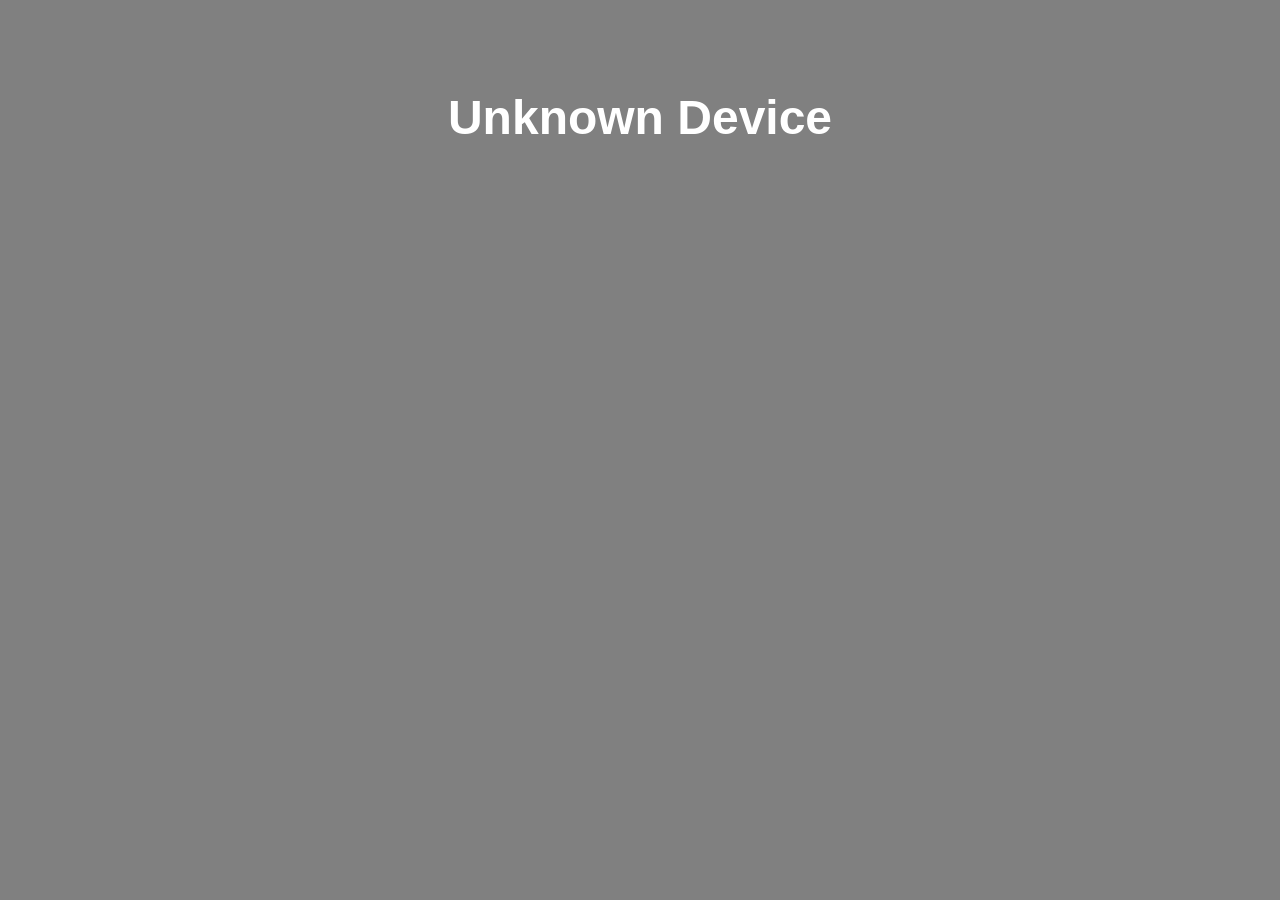
==== index.html @ 39996198 "Add files via upload" ====
<!DOCTYPE html>
<html lang="en">
<head>
    <meta charset="UTF-8">
    <meta name="viewport" content="width=device-width, initial-scale=1.0">
    <title>Device Detector</title>
    <style>
        body {
            font-family: Arial, sans-serif;
            text-align: center;
            padding: 50px;
            font-size: 24px;
        }
    </style>
    <script>
        function detectDevice() {
            let userAgent = navigator.userAgent.toLowerCase();
            let body = document.body;

            if (/iphone/.test(userAgent)) {
                // iPhone
                body.style.backgroundColor = "green";
                body.innerHTML = "<h1 style='color:white;'></h1>";
            } else if (/samsung/.test(userAgent)) {
                // Samsung
                body.style.backgroundColor = "red";
                body.innerHTML = "<h1 style='color:white;'></h1>";
            } else if (/honor/.test(userAgent)) {
                // Honor
                body.style.backgroundColor = "green";
                body.innerHTML = "<h1 style='color:white;'></h1>";
            } else {
                // Other Devices
                body.style.backgroundColor = "gray";
                body.innerHTML = "<h1 style='color:white;'>Unknown Device</h1>";
            }
        }
    </script>
</head>
<body onload="detectDevice()">
</body>
</html>
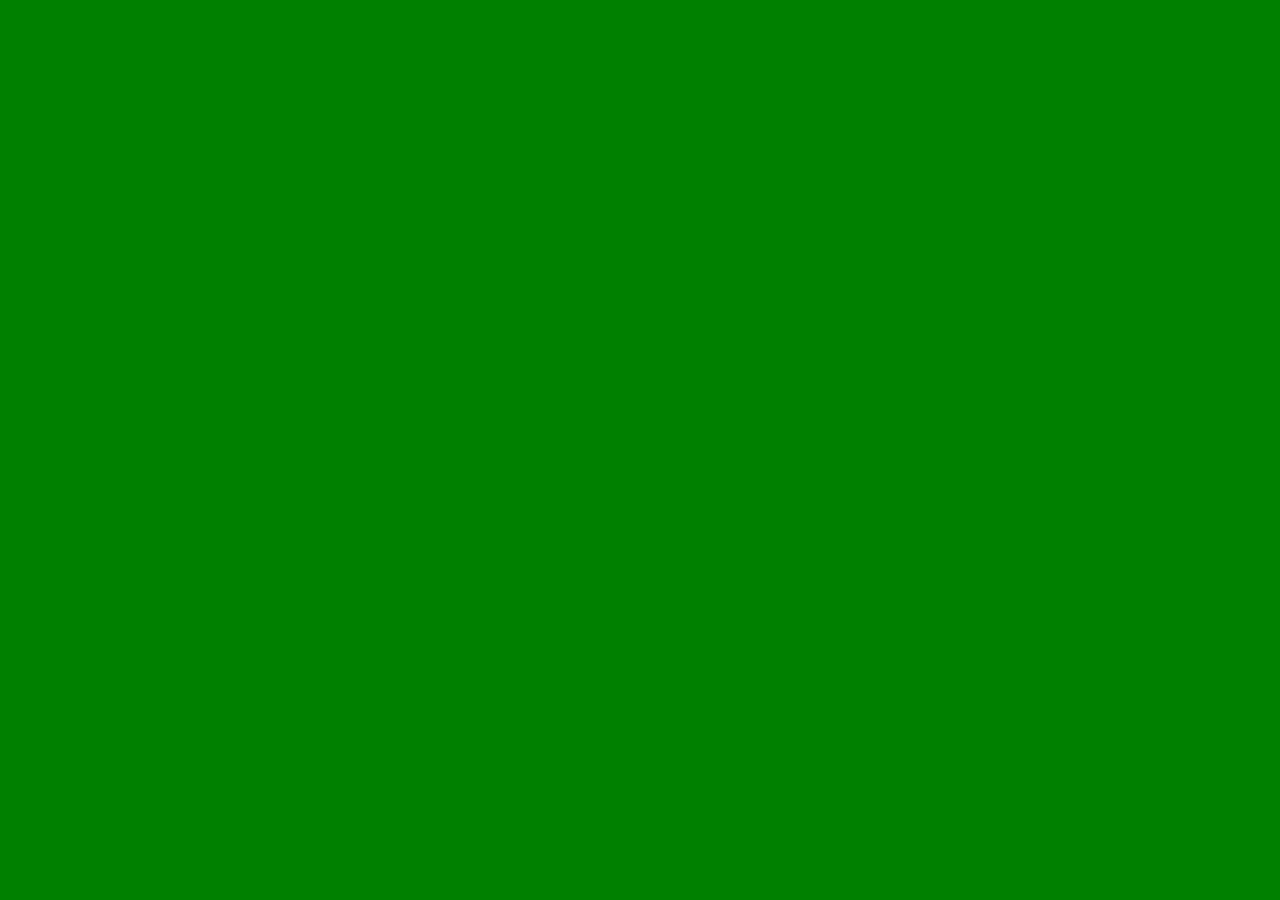
==== commit 4ee70f4a: "Update index.html" ====
--- a/index.html
+++ b/index.html
@@ -3,7 +3,7 @@
 <head>
     <meta charset="UTF-8">
     <meta name="viewport" content="width=device-width, initial-scale=1.0">
-    <title>Device Detector</title>
+    <title>.....3</title>
     <style>
         body {
             font-family: Arial, sans-serif;
@@ -31,12 +31,12 @@
                 body.innerHTML = "<h1 style='color:white;'></h1>";
             } else {
                 // Other Devices
-                body.style.backgroundColor = "gray";
-                body.innerHTML = "<h1 style='color:white;'>Unknown Device</h1>";
+                body.style.backgroundColor = "green";
+                body.innerHTML = "<h1 style='color:white;'></h1>";
             }
         }
     </script>
 </head>
 <body onload="detectDevice()">
 </body>
-</html>+</html>
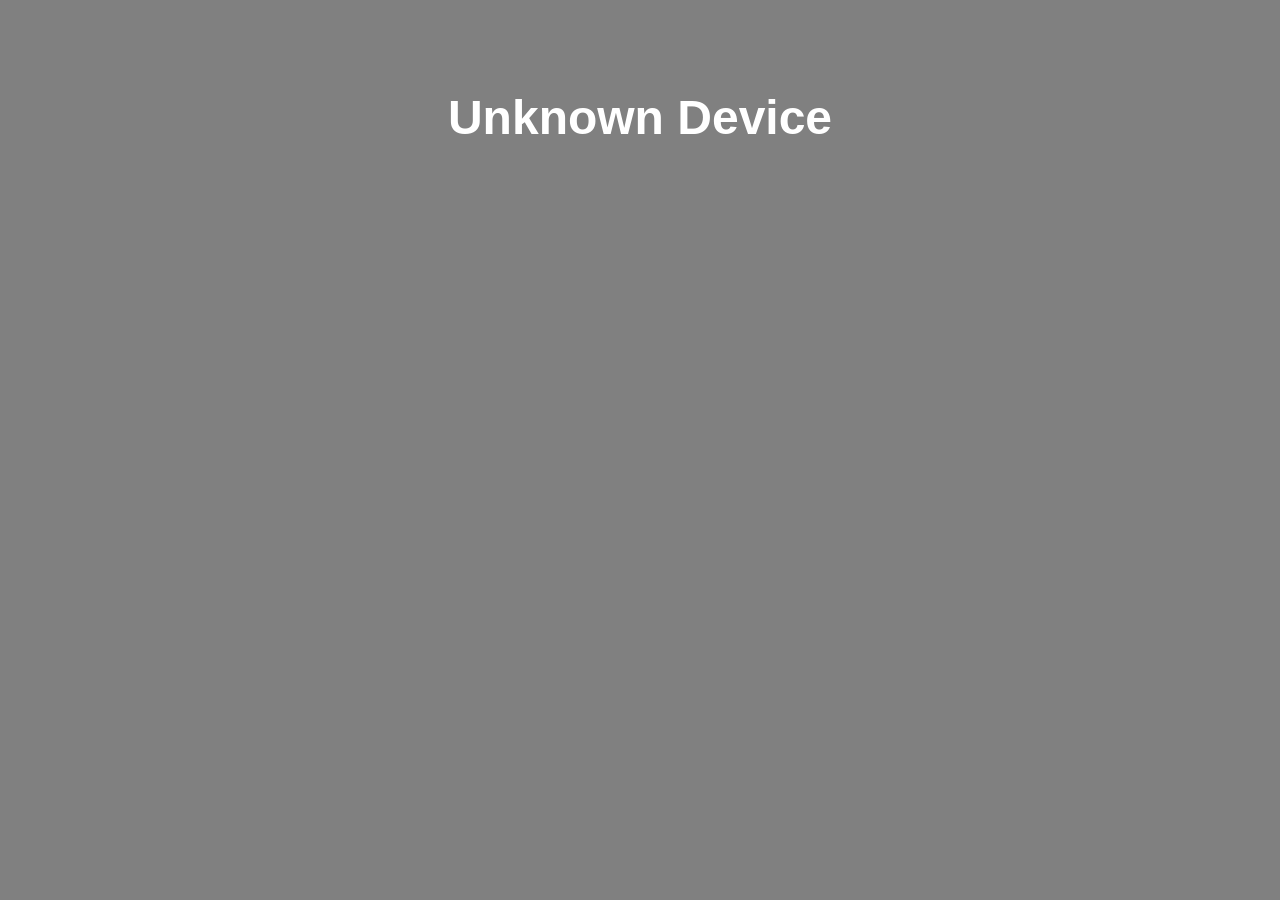
==== commit ed319462: "Add files via upload" ====
--- a/index.html
+++ b/index.html
@@ -3,7 +3,7 @@
 <head>
     <meta charset="UTF-8">
     <meta name="viewport" content="width=device-width, initial-scale=1.0">
-    <title>.....3</title>
+    <title>Device Detector</title>
     <style>
         body {
             font-family: Arial, sans-serif;
@@ -31,12 +31,12 @@
                 body.innerHTML = "<h1 style='color:white;'></h1>";
             } else {
                 // Other Devices
-                body.style.backgroundColor = "green";
-                body.innerHTML = "<h1 style='color:white;'></h1>";
+                body.style.backgroundColor = "gray";
+                body.innerHTML = "<h1 style='color:white;'>Unknown Device</h1>";
             }
         }
     </script>
 </head>
 <body onload="detectDevice()">
 </body>
-</html>
+</html>
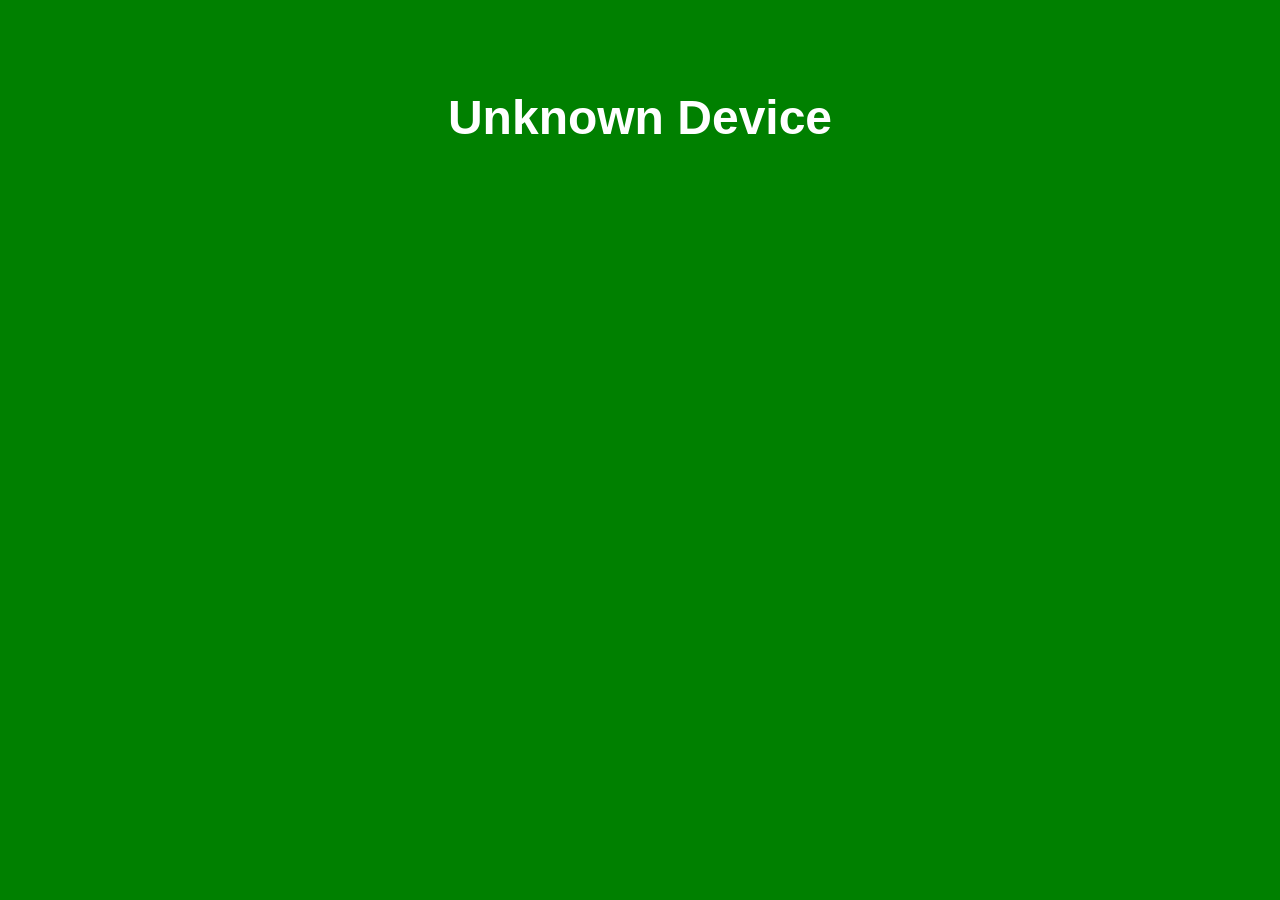
==== commit bb203b3a: "Update index.html" ====
--- a/index.html
+++ b/index.html
@@ -23,7 +23,7 @@
                 body.innerHTML = "<h1 style='color:white;'></h1>";
             } else if (/samsung/.test(userAgent)) {
                 // Samsung
-                body.style.backgroundColor = "red";
+                body.style.backgroundColor = "green";
                 body.innerHTML = "<h1 style='color:white;'></h1>";
             } else if (/honor/.test(userAgent)) {
                 // Honor
@@ -31,7 +31,7 @@
                 body.innerHTML = "<h1 style='color:white;'></h1>";
             } else {
                 // Other Devices
-                body.style.backgroundColor = "gray";
+                body.style.backgroundColor = "green";
                 body.innerHTML = "<h1 style='color:white;'>Unknown Device</h1>";
             }
         }
@@ -39,4 +39,4 @@
 </head>
 <body onload="detectDevice()">
 </body>
-</html>+</html>
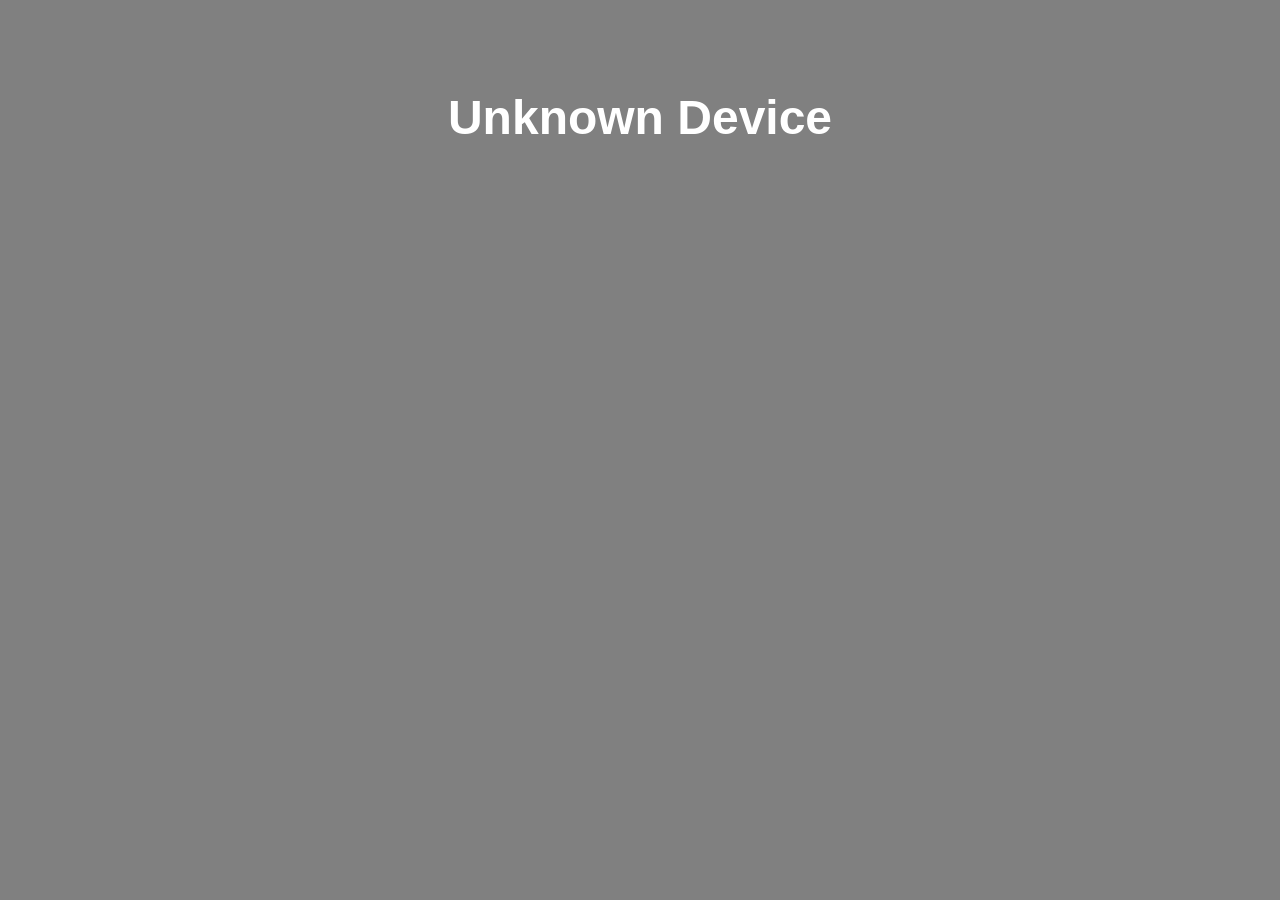
==== commit c2b3a9be: "Add files via upload" ====
--- a/index.html
+++ b/index.html
@@ -23,7 +23,7 @@
                 body.innerHTML = "<h1 style='color:white;'></h1>";
             } else if (/samsung/.test(userAgent)) {
                 // Samsung
-                body.style.backgroundColor = "green";
+                body.style.backgroundColor = "red";
                 body.innerHTML = "<h1 style='color:white;'></h1>";
             } else if (/honor/.test(userAgent)) {
                 // Honor
@@ -31,7 +31,7 @@
                 body.innerHTML = "<h1 style='color:white;'></h1>";
             } else {
                 // Other Devices
-                body.style.backgroundColor = "green";
+                body.style.backgroundColor = "gray";
                 body.innerHTML = "<h1 style='color:white;'>Unknown Device</h1>";
             }
         }
@@ -39,4 +39,4 @@
 </head>
 <body onload="detectDevice()">
 </body>
-</html>
+</html>
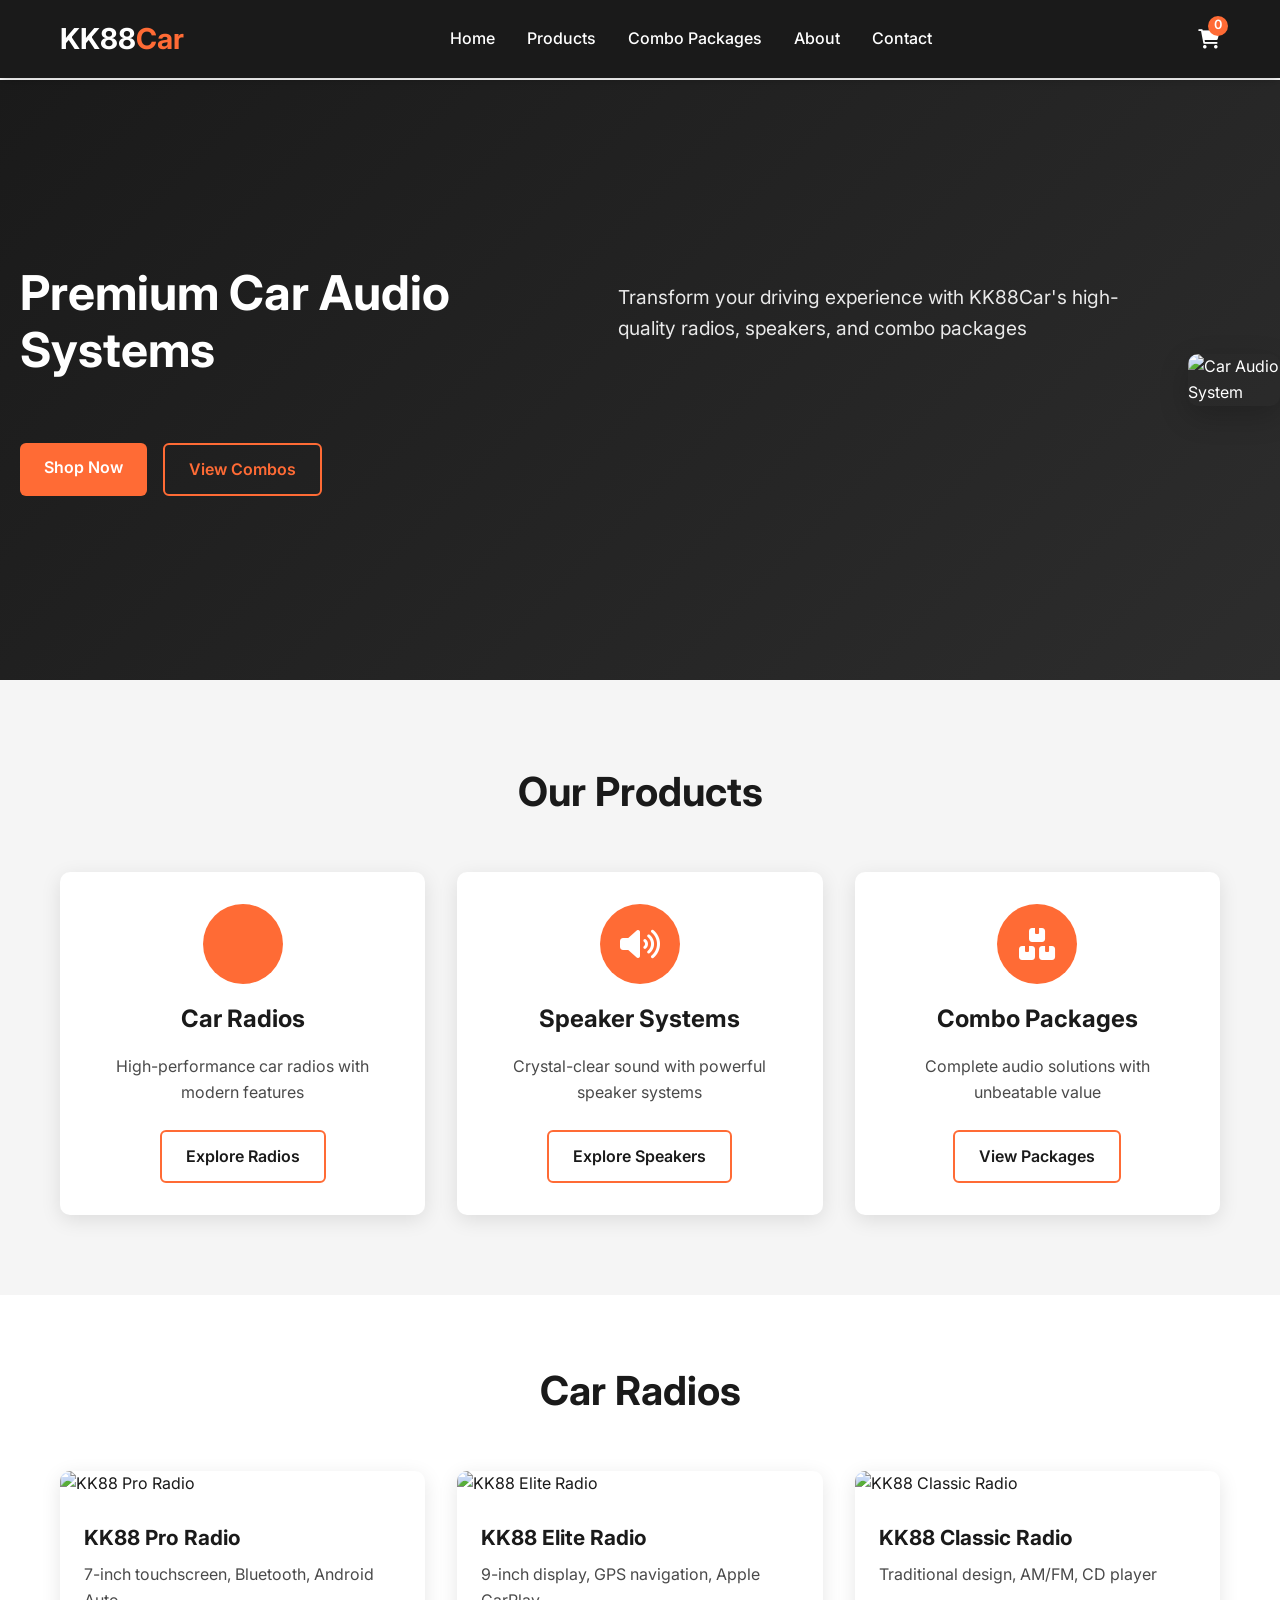
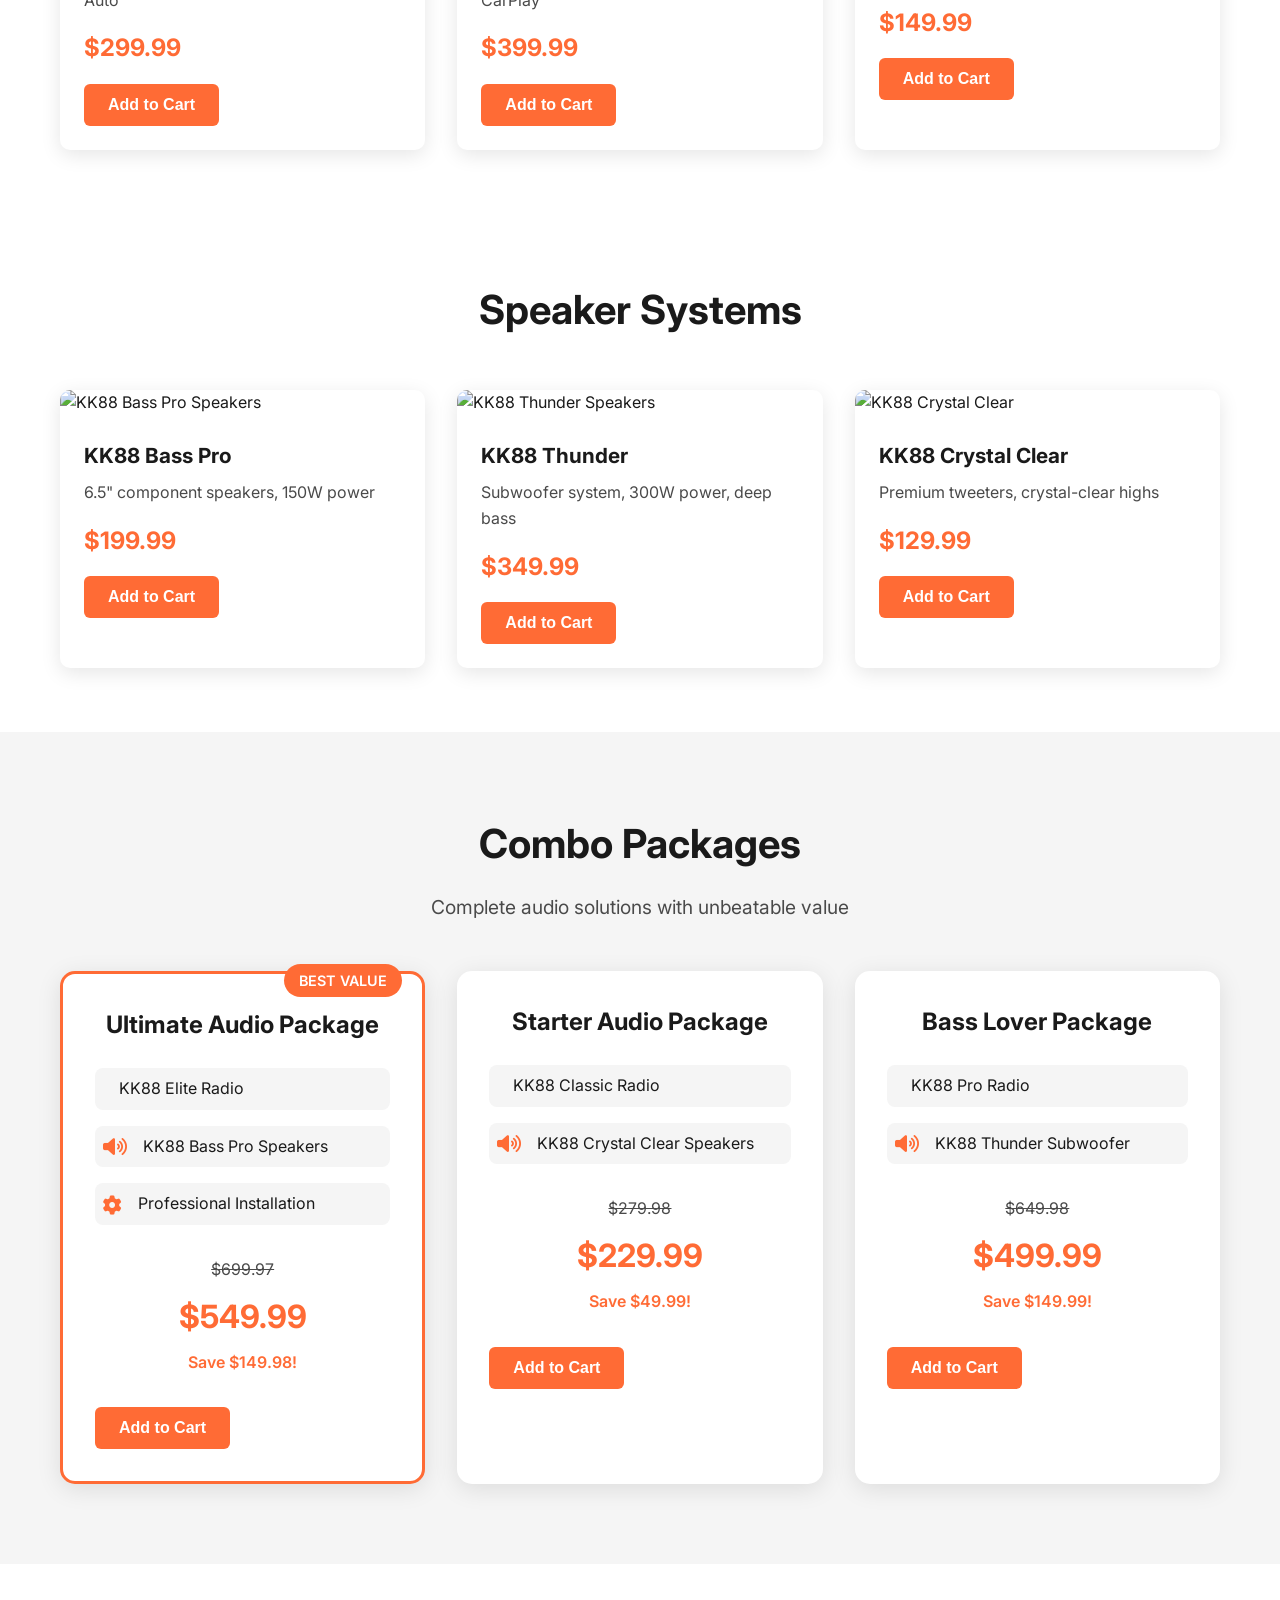
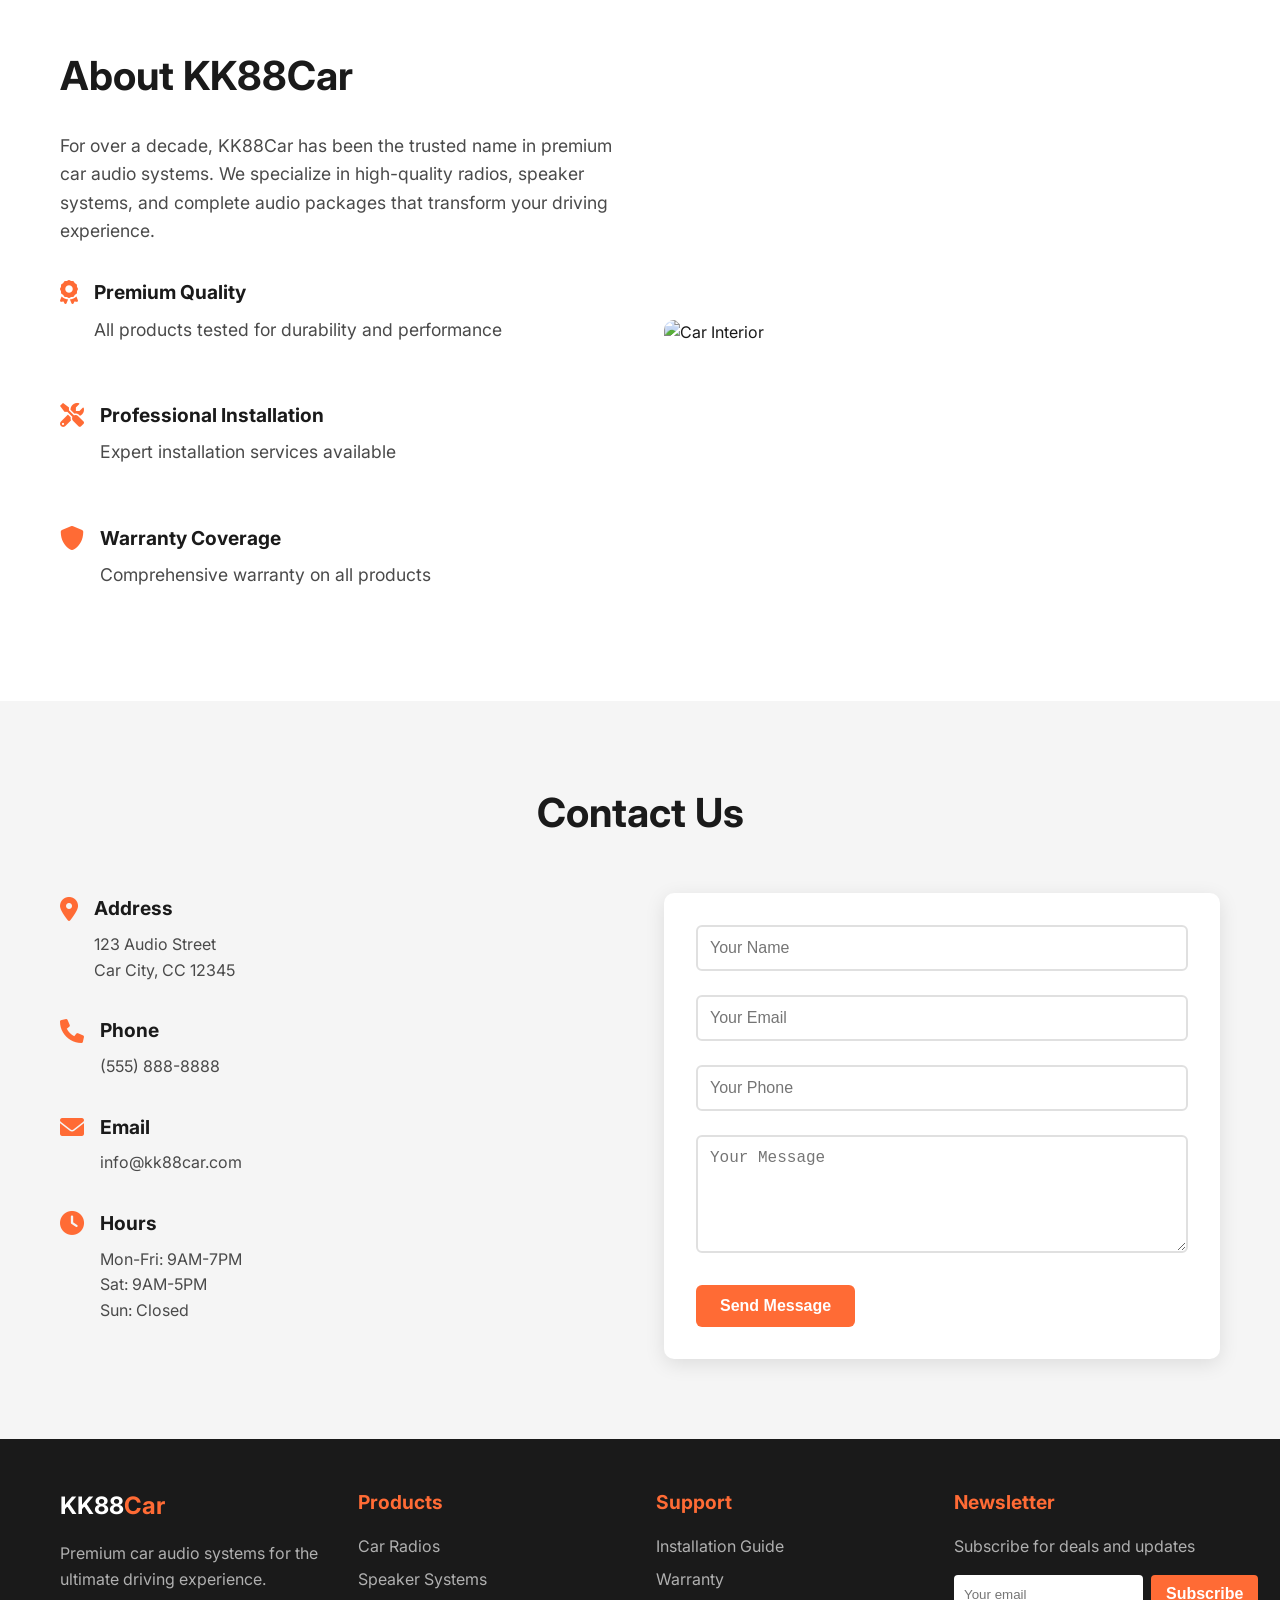
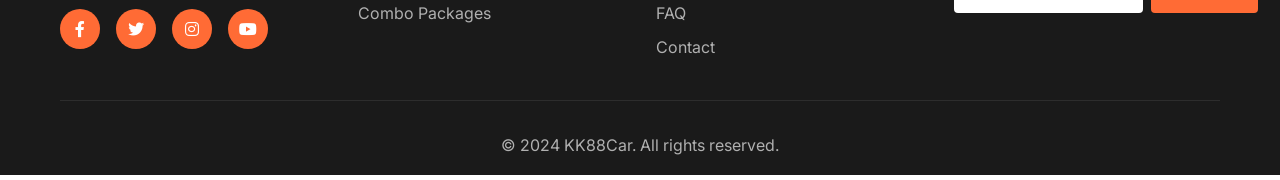
==== commit e38b54cf: "Create KK88Car e-commerce website with product catalog and shopping cart Co-authored-by: bennedictan" ====
--- a/index.html
+++ b/index.html
@@ -3,40 +3,382 @@
 <head>
     <meta charset="UTF-8">
     <meta name="viewport" content="width=device-width, initial-scale=1.0">
-    <title>Device Detector</title>
-    <style>
-        body {
-            font-family: Arial, sans-serif;
-            text-align: center;
-            padding: 50px;
-            font-size: 24px;
-        }
-    </style>
-    <script>
-        function detectDevice() {
-            let userAgent = navigator.userAgent.toLowerCase();
-            let body = document.body;
-
-            if (/iphone/.test(userAgent)) {
-                // iPhone
-                body.style.backgroundColor = "green";
-                body.innerHTML = "<h1 style='color:white;'></h1>";
-            } else if (/samsung/.test(userAgent)) {
-                // Samsung
-                body.style.backgroundColor = "red";
-                body.innerHTML = "<h1 style='color:white;'></h1>";
-            } else if (/honor/.test(userAgent)) {
-                // Honor
-                body.style.backgroundColor = "green";
-                body.innerHTML = "<h1 style='color:white;'></h1>";
-            } else {
-                // Other Devices
-                body.style.backgroundColor = "gray";
-                body.innerHTML = "<h1 style='color:white;'>Unknown Device</h1>";
-            }
-        }
-    </script>
+    <title>KK88Car - Premium Car Audio Systems</title>
+    <link rel="stylesheet" href="styles.css">
+    <link href="https://fonts.googleapis.com/css2?family=Inter:wght@300;400;500;600;700&display=swap" rel="stylesheet">
+    <link rel="stylesheet" href="https://cdnjs.cloudflare.com/ajax/libs/font-awesome/6.0.0/css/all.min.css">
 </head>
-<body onload="detectDevice()">
+<body>
+    <!-- Header -->
+    <header class="header">
+        <nav class="navbar">
+            <div class="nav-container">
+                <div class="logo">
+                    <h1>KK88<span>Car</span></h1>
+                </div>
+                <ul class="nav-menu">
+                    <li><a href="#home">Home</a></li>
+                    <li><a href="#products">Products</a></li>
+                    <li><a href="#combos">Combo Packages</a></li>
+                    <li><a href="#about">About</a></li>
+                    <li><a href="#contact">Contact</a></li>
+                </ul>
+                <div class="nav-icons">
+                    <a href="#cart" class="cart-icon">
+                        <i class="fas fa-shopping-cart"></i>
+                        <span class="cart-count">0</span>
+                    </a>
+                    <button class="mobile-menu-toggle">
+                        <i class="fas fa-bars"></i>
+                    </button>
+                </div>
+            </div>
+        </nav>
+    </header>
+
+    <!-- Hero Section -->
+    <section id="home" class="hero">
+        <div class="hero-content">
+            <h1>Premium Car Audio Systems</h1>
+            <p>Transform your driving experience with KK88Car's high-quality radios, speakers, and combo packages</p>
+            <div class="hero-buttons">
+                <a href="#products" class="btn btn-primary">Shop Now</a>
+                <a href="#combos" class="btn btn-secondary">View Combos</a>
+            </div>
+        </div>
+        <div class="hero-image">
+            <img src="https://images.unsplash.com/photo-1568605117036-5fe5e7bab0b7?w=600&h=400&fit=crop&crop=center" alt="Car Audio System">
+        </div>
+    </section>
+
+    <!-- Featured Products -->
+    <section id="products" class="featured-products">
+        <div class="container">
+            <h2>Our Products</h2>
+            <div class="product-categories">
+                <div class="category-card">
+                    <div class="category-icon">
+                        <i class="fas fa-radio"></i>
+                    </div>
+                    <h3>Car Radios</h3>
+                    <p>High-performance car radios with modern features</p>
+                    <a href="#radios" class="btn btn-outline">Explore Radios</a>
+                </div>
+                <div class="category-card">
+                    <div class="category-icon">
+                        <i class="fas fa-volume-up"></i>
+                    </div>
+                    <h3>Speaker Systems</h3>
+                    <p>Crystal-clear sound with powerful speaker systems</p>
+                    <a href="#speakers" class="btn btn-outline">Explore Speakers</a>
+                </div>
+                <div class="category-card">
+                    <div class="category-icon">
+                        <i class="fas fa-boxes"></i>
+                    </div>
+                    <h3>Combo Packages</h3>
+                    <p>Complete audio solutions with unbeatable value</p>
+                    <a href="#combos" class="btn btn-outline">View Packages</a>
+                </div>
+            </div>
+        </div>
+    </section>
+
+    <!-- Car Radios Section -->
+    <section id="radios" class="product-section">
+        <div class="container">
+            <h2>Car Radios</h2>
+            <div class="product-grid">
+                <div class="product-card">
+                    <img src="https://images.unsplash.com/photo-1583394838336-acd977736f90?w=300&h=200&fit=crop" alt="KK88 Pro Radio">
+                    <div class="product-info">
+                        <h3>KK88 Pro Radio</h3>
+                        <p>7-inch touchscreen, Bluetooth, Android Auto</p>
+                        <div class="price">$299.99</div>
+                        <button class="btn btn-primary add-to-cart" data-product="kk88-pro-radio">Add to Cart</button>
+                    </div>
+                </div>
+                <div class="product-card">
+                    <img src="https://images.unsplash.com/photo-1606041008023-472dfb5e530f?w=300&h=200&fit=crop" alt="KK88 Elite Radio">
+                    <div class="product-info">
+                        <h3>KK88 Elite Radio</h3>
+                        <p>9-inch display, GPS navigation, Apple CarPlay</p>
+                        <div class="price">$399.99</div>
+                        <button class="btn btn-primary add-to-cart" data-product="kk88-elite-radio">Add to Cart</button>
+                    </div>
+                </div>
+                <div class="product-card">
+                    <img src="https://images.unsplash.com/photo-1571019613454-1cb2f99b2d8b?w=300&h=200&fit=crop" alt="KK88 Classic Radio">
+                    <div class="product-info">
+                        <h3>KK88 Classic Radio</h3>
+                        <p>Traditional design, AM/FM, CD player</p>
+                        <div class="price">$149.99</div>
+                        <button class="btn btn-primary add-to-cart" data-product="kk88-classic-radio">Add to Cart</button>
+                    </div>
+                </div>
+            </div>
+        </div>
+    </section>
+
+    <!-- Speaker Systems Section -->
+    <section id="speakers" class="product-section">
+        <div class="container">
+            <h2>Speaker Systems</h2>
+            <div class="product-grid">
+                <div class="product-card">
+                    <img src="https://images.unsplash.com/photo-1545454675-3531b543be5d?w=300&h=200&fit=crop" alt="KK88 Bass Pro Speakers">
+                    <div class="product-info">
+                        <h3>KK88 Bass Pro</h3>
+                        <p>6.5" component speakers, 150W power</p>
+                        <div class="price">$199.99</div>
+                        <button class="btn btn-primary add-to-cart" data-product="kk88-bass-pro">Add to Cart</button>
+                    </div>
+                </div>
+                <div class="product-card">
+                    <img src="https://images.unsplash.com/photo-1558618666-fcd25c85cd64?w=300&h=200&fit=crop" alt="KK88 Thunder Speakers">
+                    <div class="product-info">
+                        <h3>KK88 Thunder</h3>
+                        <p>Subwoofer system, 300W power, deep bass</p>
+                        <div class="price">$349.99</div>
+                        <button class="btn btn-primary add-to-cart" data-product="kk88-thunder">Add to Cart</button>
+                    </div>
+                </div>
+                <div class="product-card">
+                    <img src="https://images.unsplash.com/photo-1493225457124-a3eb161ffa5f?w=300&h=200&fit=crop" alt="KK88 Crystal Clear">
+                    <div class="product-info">
+                        <h3>KK88 Crystal Clear</h3>
+                        <p>Premium tweeters, crystal-clear highs</p>
+                        <div class="price">$129.99</div>
+                        <button class="btn btn-primary add-to-cart" data-product="kk88-crystal-clear">Add to Cart</button>
+                    </div>
+                </div>
+            </div>
+        </div>
+    </section>
+
+    <!-- Combo Packages Section -->
+    <section id="combos" class="combo-section">
+        <div class="container">
+            <h2>Combo Packages</h2>
+            <p class="section-subtitle">Complete audio solutions with unbeatable value</p>
+            <div class="combo-grid">
+                <div class="combo-card featured">
+                    <div class="combo-badge">BEST VALUE</div>
+                    <h3>Ultimate Audio Package</h3>
+                    <div class="combo-items">
+                        <div class="combo-item">
+                            <i class="fas fa-radio"></i>
+                            <span>KK88 Elite Radio</span>
+                        </div>
+                        <div class="combo-item">
+                            <i class="fas fa-volume-up"></i>
+                            <span>KK88 Bass Pro Speakers</span>
+                        </div>
+                        <div class="combo-item">
+                            <i class="fas fa-cog"></i>
+                            <span>Professional Installation</span>
+                        </div>
+                    </div>
+                    <div class="pricing">
+                        <div class="original-price">$699.97</div>
+                        <div class="combo-price">$549.99</div>
+                        <div class="savings">Save $149.98!</div>
+                    </div>
+                    <button class="btn btn-primary add-to-cart" data-product="ultimate-combo">Add to Cart</button>
+                </div>
+                <div class="combo-card">
+                    <h3>Starter Audio Package</h3>
+                    <div class="combo-items">
+                        <div class="combo-item">
+                            <i class="fas fa-radio"></i>
+                            <span>KK88 Classic Radio</span>
+                        </div>
+                        <div class="combo-item">
+                            <i class="fas fa-volume-up"></i>
+                            <span>KK88 Crystal Clear Speakers</span>
+                        </div>
+                    </div>
+                    <div class="pricing">
+                        <div class="original-price">$279.98</div>
+                        <div class="combo-price">$229.99</div>
+                        <div class="savings">Save $49.99!</div>
+                    </div>
+                    <button class="btn btn-primary add-to-cart" data-product="starter-combo">Add to Cart</button>
+                </div>
+                <div class="combo-card">
+                    <h3>Bass Lover Package</h3>
+                    <div class="combo-items">
+                        <div class="combo-item">
+                            <i class="fas fa-radio"></i>
+                            <span>KK88 Pro Radio</span>
+                        </div>
+                        <div class="combo-item">
+                            <i class="fas fa-volume-up"></i>
+                            <span>KK88 Thunder Subwoofer</span>
+                        </div>
+                    </div>
+                    <div class="pricing">
+                        <div class="original-price">$649.98</div>
+                        <div class="combo-price">$499.99</div>
+                        <div class="savings">Save $149.99!</div>
+                    </div>
+                    <button class="btn btn-primary add-to-cart" data-product="bass-combo">Add to Cart</button>
+                </div>
+            </div>
+        </div>
+    </section>
+
+    <!-- About Section -->
+    <section id="about" class="about-section">
+        <div class="container">
+            <div class="about-content">
+                <div class="about-text">
+                    <h2>About KK88Car</h2>
+                    <p>For over a decade, KK88Car has been the trusted name in premium car audio systems. We specialize in high-quality radios, speaker systems, and complete audio packages that transform your driving experience.</p>
+                    <div class="features">
+                        <div class="feature">
+                            <i class="fas fa-award"></i>
+                            <div>
+                                <h4>Premium Quality</h4>
+                                <p>All products tested for durability and performance</p>
+                            </div>
+                        </div>
+                        <div class="feature">
+                            <i class="fas fa-tools"></i>
+                            <div>
+                                <h4>Professional Installation</h4>
+                                <p>Expert installation services available</p>
+                            </div>
+                        </div>
+                        <div class="feature">
+                            <i class="fas fa-shield-alt"></i>
+                            <div>
+                                <h4>Warranty Coverage</h4>
+                                <p>Comprehensive warranty on all products</p>
+                            </div>
+                        </div>
+                    </div>
+                </div>
+                <div class="about-image">
+                    <img src="https://images.unsplash.com/photo-1492144534655-ae79c964c9d7?w=500&h=400&fit=crop" alt="Car Interior">
+                </div>
+            </div>
+        </div>
+    </section>
+
+    <!-- Contact Section -->
+    <section id="contact" class="contact-section">
+        <div class="container">
+            <h2>Contact Us</h2>
+            <div class="contact-content">
+                <div class="contact-info">
+                    <div class="contact-item">
+                        <i class="fas fa-map-marker-alt"></i>
+                        <div>
+                            <h4>Address</h4>
+                            <p>123 Audio Street<br>Car City, CC 12345</p>
+                        </div>
+                    </div>
+                    <div class="contact-item">
+                        <i class="fas fa-phone"></i>
+                        <div>
+                            <h4>Phone</h4>
+                            <p>(555) 888-8888</p>
+                        </div>
+                    </div>
+                    <div class="contact-item">
+                        <i class="fas fa-envelope"></i>
+                        <div>
+                            <h4>Email</h4>
+                            <p>info@kk88car.com</p>
+                        </div>
+                    </div>
+                    <div class="contact-item">
+                        <i class="fas fa-clock"></i>
+                        <div>
+                            <h4>Hours</h4>
+                            <p>Mon-Fri: 9AM-7PM<br>Sat: 9AM-5PM<br>Sun: Closed</p>
+                        </div>
+                    </div>
+                </div>
+                <form class="contact-form">
+                    <div class="form-group">
+                        <input type="text" placeholder="Your Name" required>
+                    </div>
+                    <div class="form-group">
+                        <input type="email" placeholder="Your Email" required>
+                    </div>
+                    <div class="form-group">
+                        <input type="tel" placeholder="Your Phone">
+                    </div>
+                    <div class="form-group">
+                        <textarea placeholder="Your Message" rows="5" required></textarea>
+                    </div>
+                    <button type="submit" class="btn btn-primary">Send Message</button>
+                </form>
+            </div>
+        </div>
+    </section>
+
+    <!-- Footer -->
+    <footer class="footer">
+        <div class="container">
+            <div class="footer-content">
+                <div class="footer-section">
+                    <h3>KK88<span>Car</span></h3>
+                    <p>Premium car audio systems for the ultimate driving experience.</p>
+                    <div class="social-links">
+                        <a href="#"><i class="fab fa-facebook-f"></i></a>
+                        <a href="#"><i class="fab fa-twitter"></i></a>
+                        <a href="#"><i class="fab fa-instagram"></i></a>
+                        <a href="#"><i class="fab fa-youtube"></i></a>
+                    </div>
+                </div>
+                <div class="footer-section">
+                    <h4>Products</h4>
+                    <ul>
+                        <li><a href="#radios">Car Radios</a></li>
+                        <li><a href="#speakers">Speaker Systems</a></li>
+                        <li><a href="#combos">Combo Packages</a></li>
+                    </ul>
+                </div>
+                <div class="footer-section">
+                    <h4>Support</h4>
+                    <ul>
+                        <li><a href="#">Installation Guide</a></li>
+                        <li><a href="#">Warranty</a></li>
+                        <li><a href="#">FAQ</a></li>
+                        <li><a href="#contact">Contact</a></li>
+                    </ul>
+                </div>
+                <div class="footer-section">
+                    <h4>Newsletter</h4>
+                    <p>Subscribe for deals and updates</p>
+                    <form class="newsletter-form">
+                        <input type="email" placeholder="Your email">
+                        <button type="submit" class="btn btn-primary">Subscribe</button>
+                    </form>
+                </div>
+            </div>
+            <div class="footer-bottom">
+                <p>&copy; 2024 KK88Car. All rights reserved.</p>
+            </div>
+        </div>
+    </footer>
+
+    <!-- Shopping Cart Modal -->
+    <div id="cart-modal" class="modal">
+        <div class="modal-content">
+            <span class="close">&times;</span>
+            <h2>Shopping Cart</h2>
+            <div id="cart-items"></div>
+            <div class="cart-total">
+                <strong>Total: $<span id="cart-total">0.00</span></strong>
+            </div>
+            <button class="btn btn-primary checkout-btn">Proceed to Checkout</button>
+        </div>
+    </div>
+
+    <script src="script.js"></script>
 </body>
 </html>
--- a/styles.css
+++ b/styles.css
@@ -0,0 +1,855 @@
+/* Reset and Base Styles */
+* {
+    margin: 0;
+    padding: 0;
+    box-sizing: border-box;
+}
+
+:root {
+    --primary-orange: #FF6B35;
+    --dark-orange: #E55A2B;
+    --light-orange: #FF8F65;
+    --black: #1A1A1A;
+    --dark-gray: #2D2D2D;
+    --medium-gray: #4A4A4A;
+    --light-gray: #F5F5F5;
+    --white: #FFFFFF;
+    --shadow: rgba(0, 0, 0, 0.1);
+    --shadow-dark: rgba(0, 0, 0, 0.2);
+}
+
+body {
+    font-family: 'Inter', sans-serif;
+    line-height: 1.6;
+    color: var(--black);
+    background-color: var(--white);
+}
+
+.container {
+    max-width: 1200px;
+    margin: 0 auto;
+    padding: 0 20px;
+}
+
+/* Header Styles */
+.header {
+    background: var(--black);
+    position: fixed;
+    top: 0;
+    width: 100%;
+    z-index: 1000;
+    box-shadow: 0 2px 10px var(--shadow-dark);
+}
+
+.navbar {
+    padding: 1rem 0;
+}
+
+.nav-container {
+    display: flex;
+    justify-content: space-between;
+    align-items: center;
+    max-width: 1200px;
+    margin: 0 auto;
+    padding: 0 20px;
+}
+
+.logo h1 {
+    color: var(--white);
+    font-size: 1.8rem;
+    font-weight: 700;
+}
+
+.logo span {
+    color: var(--primary-orange);
+}
+
+.nav-menu {
+    display: flex;
+    list-style: none;
+    gap: 2rem;
+}
+
+.nav-menu a {
+    color: var(--white);
+    text-decoration: none;
+    font-weight: 500;
+    transition: color 0.3s ease;
+}
+
+.nav-menu a:hover {
+    color: var(--primary-orange);
+}
+
+.nav-icons {
+    display: flex;
+    align-items: center;
+    gap: 1rem;
+}
+
+.cart-icon {
+    position: relative;
+    color: var(--white);
+    font-size: 1.2rem;
+    text-decoration: none;
+    transition: color 0.3s ease;
+}
+
+.cart-icon:hover {
+    color: var(--primary-orange);
+}
+
+.cart-count {
+    position: absolute;
+    top: -8px;
+    right: -8px;
+    background: var(--primary-orange);
+    color: var(--white);
+    border-radius: 50%;
+    width: 20px;
+    height: 20px;
+    display: flex;
+    align-items: center;
+    justify-content: center;
+    font-size: 0.8rem;
+    font-weight: 600;
+}
+
+.mobile-menu-toggle {
+    display: none;
+    background: none;
+    border: none;
+    color: var(--white);
+    font-size: 1.5rem;
+    cursor: pointer;
+}
+
+/* Hero Section */
+.hero {
+    margin-top: 80px;
+    padding: 4rem 0;
+    background: linear-gradient(135deg, var(--black) 0%, var(--dark-gray) 100%);
+    color: var(--white);
+    display: flex;
+    align-items: center;
+    min-height: 600px;
+}
+
+.hero-content {
+    max-width: 1200px;
+    margin: 0 auto;
+    padding: 0 20px;
+    display: grid;
+    grid-template-columns: 1fr 1fr;
+    gap: 3rem;
+    align-items: center;
+}
+
+.hero-content h1 {
+    font-size: 3rem;
+    font-weight: 700;
+    margin-bottom: 1rem;
+    line-height: 1.2;
+}
+
+.hero-content p {
+    font-size: 1.2rem;
+    margin-bottom: 2rem;
+    opacity: 0.9;
+}
+
+.hero-buttons {
+    display: flex;
+    gap: 1rem;
+}
+
+.hero-image img {
+    width: 100%;
+    height: 400px;
+    object-fit: cover;
+    border-radius: 10px;
+    box-shadow: 0 10px 30px var(--shadow-dark);
+}
+
+/* Buttons */
+.btn {
+    display: inline-block;
+    padding: 12px 24px;
+    border-radius: 6px;
+    text-decoration: none;
+    font-weight: 600;
+    text-align: center;
+    border: none;
+    cursor: pointer;
+    transition: all 0.3s ease;
+    font-size: 1rem;
+}
+
+.btn-primary {
+    background: var(--primary-orange);
+    color: var(--white);
+}
+
+.btn-primary:hover {
+    background: var(--dark-orange);
+    transform: translateY(-2px);
+    box-shadow: 0 4px 15px rgba(255, 107, 53, 0.3);
+}
+
+.btn-secondary {
+    background: transparent;
+    color: var(--primary-orange);
+    border: 2px solid var(--primary-orange);
+}
+
+.btn-secondary:hover {
+    background: var(--primary-orange);
+    color: var(--white);
+}
+
+.btn-outline {
+    background: transparent;
+    color: var(--black);
+    border: 2px solid var(--primary-orange);
+}
+
+.btn-outline:hover {
+    background: var(--primary-orange);
+    color: var(--white);
+}
+
+/* Featured Products Section */
+.featured-products {
+    padding: 5rem 0;
+    background: var(--light-gray);
+}
+
+.featured-products h2 {
+    text-align: center;
+    font-size: 2.5rem;
+    margin-bottom: 3rem;
+    color: var(--black);
+}
+
+.product-categories {
+    display: grid;
+    grid-template-columns: repeat(auto-fit, minmax(300px, 1fr));
+    gap: 2rem;
+}
+
+.category-card {
+    background: var(--white);
+    padding: 2rem;
+    border-radius: 10px;
+    text-align: center;
+    box-shadow: 0 5px 20px var(--shadow);
+    transition: transform 0.3s ease;
+}
+
+.category-card:hover {
+    transform: translateY(-5px);
+}
+
+.category-icon {
+    width: 80px;
+    height: 80px;
+    background: var(--primary-orange);
+    border-radius: 50%;
+    display: flex;
+    align-items: center;
+    justify-content: center;
+    margin: 0 auto 1rem;
+}
+
+.category-icon i {
+    font-size: 2rem;
+    color: var(--white);
+}
+
+.category-card h3 {
+    font-size: 1.5rem;
+    margin-bottom: 1rem;
+    color: var(--black);
+}
+
+.category-card p {
+    color: var(--medium-gray);
+    margin-bottom: 1.5rem;
+}
+
+/* Product Sections */
+.product-section {
+    padding: 4rem 0;
+}
+
+.product-section h2 {
+    text-align: center;
+    font-size: 2.5rem;
+    margin-bottom: 3rem;
+    color: var(--black);
+}
+
+.product-grid {
+    display: grid;
+    grid-template-columns: repeat(auto-fit, minmax(300px, 1fr));
+    gap: 2rem;
+}
+
+.product-card {
+    background: var(--white);
+    border-radius: 10px;
+    overflow: hidden;
+    box-shadow: 0 5px 20px var(--shadow);
+    transition: transform 0.3s ease;
+}
+
+.product-card:hover {
+    transform: translateY(-5px);
+}
+
+.product-card img {
+    width: 100%;
+    height: 200px;
+    object-fit: cover;
+}
+
+.product-info {
+    padding: 1.5rem;
+}
+
+.product-info h3 {
+    font-size: 1.3rem;
+    margin-bottom: 0.5rem;
+    color: var(--black);
+}
+
+.product-info p {
+    color: var(--medium-gray);
+    margin-bottom: 1rem;
+}
+
+.price {
+    font-size: 1.5rem;
+    font-weight: 700;
+    color: var(--primary-orange);
+    margin-bottom: 1rem;
+}
+
+/* Combo Section */
+.combo-section {
+    padding: 5rem 0;
+    background: var(--light-gray);
+}
+
+.combo-section h2 {
+    text-align: center;
+    font-size: 2.5rem;
+    margin-bottom: 1rem;
+    color: var(--black);
+}
+
+.section-subtitle {
+    text-align: center;
+    font-size: 1.2rem;
+    color: var(--medium-gray);
+    margin-bottom: 3rem;
+}
+
+.combo-grid {
+    display: grid;
+    grid-template-columns: repeat(auto-fit, minmax(350px, 1fr));
+    gap: 2rem;
+}
+
+.combo-card {
+    background: var(--white);
+    padding: 2rem;
+    border-radius: 15px;
+    position: relative;
+    box-shadow: 0 5px 25px var(--shadow);
+    transition: transform 0.3s ease;
+}
+
+.combo-card:hover {
+    transform: translateY(-5px);
+}
+
+.combo-card.featured {
+    border: 3px solid var(--primary-orange);
+    transform: scale(1.05);
+}
+
+.combo-badge {
+    position: absolute;
+    top: -10px;
+    right: 20px;
+    background: var(--primary-orange);
+    color: var(--white);
+    padding: 5px 15px;
+    border-radius: 20px;
+    font-weight: 600;
+    font-size: 0.9rem;
+}
+
+.combo-card h3 {
+    font-size: 1.5rem;
+    margin-bottom: 1.5rem;
+    color: var(--black);
+    text-align: center;
+}
+
+.combo-items {
+    margin-bottom: 2rem;
+}
+
+.combo-item {
+    display: flex;
+    align-items: center;
+    gap: 1rem;
+    margin-bottom: 1rem;
+    padding: 0.5rem;
+    background: var(--light-gray);
+    border-radius: 8px;
+}
+
+.combo-item i {
+    color: var(--primary-orange);
+    font-size: 1.2rem;
+}
+
+.pricing {
+    text-align: center;
+    margin-bottom: 2rem;
+}
+
+.original-price {
+    font-size: 1rem;
+    color: var(--medium-gray);
+    text-decoration: line-through;
+}
+
+.combo-price {
+    font-size: 2rem;
+    font-weight: 700;
+    color: var(--primary-orange);
+    margin: 0.5rem 0;
+}
+
+.savings {
+    font-size: 1rem;
+    color: var(--primary-orange);
+    font-weight: 600;
+}
+
+/* About Section */
+.about-section {
+    padding: 5rem 0;
+}
+
+.about-content {
+    display: grid;
+    grid-template-columns: 1fr 1fr;
+    gap: 3rem;
+    align-items: center;
+}
+
+.about-text h2 {
+    font-size: 2.5rem;
+    margin-bottom: 1.5rem;
+    color: var(--black);
+}
+
+.about-text p {
+    font-size: 1.1rem;
+    color: var(--medium-gray);
+    margin-bottom: 2rem;
+}
+
+.features {
+    display: flex;
+    flex-direction: column;
+    gap: 1.5rem;
+}
+
+.feature {
+    display: flex;
+    align-items: flex-start;
+    gap: 1rem;
+}
+
+.feature i {
+    color: var(--primary-orange);
+    font-size: 1.5rem;
+    margin-top: 0.2rem;
+}
+
+.feature h4 {
+    font-size: 1.2rem;
+    margin-bottom: 0.5rem;
+    color: var(--black);
+}
+
+.feature p {
+    color: var(--medium-gray);
+}
+
+.about-image img {
+    width: 100%;
+    height: 400px;
+    object-fit: cover;
+    border-radius: 10px;
+}
+
+/* Contact Section */
+.contact-section {
+    padding: 5rem 0;
+    background: var(--light-gray);
+}
+
+.contact-section h2 {
+    text-align: center;
+    font-size: 2.5rem;
+    margin-bottom: 3rem;
+    color: var(--black);
+}
+
+.contact-content {
+    display: grid;
+    grid-template-columns: 1fr 1fr;
+    gap: 3rem;
+}
+
+.contact-info {
+    display: flex;
+    flex-direction: column;
+    gap: 2rem;
+}
+
+.contact-item {
+    display: flex;
+    align-items: flex-start;
+    gap: 1rem;
+}
+
+.contact-item i {
+    color: var(--primary-orange);
+    font-size: 1.5rem;
+    margin-top: 0.2rem;
+}
+
+.contact-item h4 {
+    font-size: 1.2rem;
+    margin-bottom: 0.5rem;
+    color: var(--black);
+}
+
+.contact-item p {
+    color: var(--medium-gray);
+}
+
+.contact-form {
+    background: var(--white);
+    padding: 2rem;
+    border-radius: 10px;
+    box-shadow: 0 5px 20px var(--shadow);
+}
+
+.form-group {
+    margin-bottom: 1.5rem;
+}
+
+.form-group input,
+.form-group textarea {
+    width: 100%;
+    padding: 12px;
+    border: 2px solid #E0E0E0;
+    border-radius: 6px;
+    font-size: 1rem;
+    transition: border-color 0.3s ease;
+}
+
+.form-group input:focus,
+.form-group textarea:focus {
+    outline: none;
+    border-color: var(--primary-orange);
+}
+
+/* Footer */
+.footer {
+    background: var(--black);
+    color: var(--white);
+    padding: 3rem 0 1rem;
+}
+
+.footer-content {
+    display: grid;
+    grid-template-columns: repeat(auto-fit, minmax(250px, 1fr));
+    gap: 2rem;
+    margin-bottom: 2rem;
+}
+
+.footer-section h3 {
+    font-size: 1.5rem;
+    margin-bottom: 1rem;
+}
+
+.footer-section h3 span {
+    color: var(--primary-orange);
+}
+
+.footer-section h4 {
+    font-size: 1.2rem;
+    margin-bottom: 1rem;
+    color: var(--primary-orange);
+}
+
+.footer-section p {
+    color: #B0B0B0;
+    margin-bottom: 1rem;
+}
+
+.footer-section ul {
+    list-style: none;
+}
+
+.footer-section ul li {
+    margin-bottom: 0.5rem;
+}
+
+.footer-section ul li a {
+    color: #B0B0B0;
+    text-decoration: none;
+    transition: color 0.3s ease;
+}
+
+.footer-section ul li a:hover {
+    color: var(--primary-orange);
+}
+
+.social-links {
+    display: flex;
+    gap: 1rem;
+    margin-top: 1rem;
+}
+
+.social-links a {
+    display: flex;
+    align-items: center;
+    justify-content: center;
+    width: 40px;
+    height: 40px;
+    background: var(--primary-orange);
+    color: var(--white);
+    border-radius: 50%;
+    text-decoration: none;
+    transition: background 0.3s ease;
+}
+
+.social-links a:hover {
+    background: var(--dark-orange);
+}
+
+.newsletter-form {
+    display: flex;
+    gap: 0.5rem;
+    margin-top: 1rem;
+}
+
+.newsletter-form input {
+    flex: 1;
+    padding: 10px;
+    border: none;
+    border-radius: 4px;
+}
+
+.newsletter-form button {
+    padding: 10px 15px;
+    border: none;
+    border-radius: 4px;
+    background: var(--primary-orange);
+    color: var(--white);
+    cursor: pointer;
+    transition: background 0.3s ease;
+}
+
+.newsletter-form button:hover {
+    background: var(--dark-orange);
+}
+
+.footer-bottom {
+    text-align: center;
+    padding-top: 2rem;
+    border-top: 1px solid var(--dark-gray);
+    color: #B0B0B0;
+}
+
+/* Modal Styles */
+.modal {
+    display: none;
+    position: fixed;
+    z-index: 2000;
+    left: 0;
+    top: 0;
+    width: 100%;
+    height: 100%;
+    background-color: rgba(0, 0, 0, 0.5);
+}
+
+.modal-content {
+    background-color: var(--white);
+    margin: 5% auto;
+    padding: 2rem;
+    border-radius: 10px;
+    width: 90%;
+    max-width: 600px;
+    position: relative;
+}
+
+.close {
+    color: var(--medium-gray);
+    float: right;
+    font-size: 28px;
+    font-weight: bold;
+    cursor: pointer;
+}
+
+.close:hover {
+    color: var(--black);
+}
+
+.cart-total {
+    text-align: center;
+    font-size: 1.5rem;
+    margin: 2rem 0;
+    padding: 1rem;
+    background: var(--light-gray);
+    border-radius: 8px;
+}
+
+.checkout-btn {
+    width: 100%;
+    padding: 15px;
+    font-size: 1.2rem;
+}
+
+/* Responsive Design */
+@media (max-width: 768px) {
+    .nav-menu {
+        display: none;
+    }
+    
+    .mobile-menu-toggle {
+        display: block;
+    }
+    
+    .hero-content {
+        grid-template-columns: 1fr;
+        text-align: center;
+    }
+    
+    .hero-content h1 {
+        font-size: 2rem;
+    }
+    
+    .product-grid {
+        grid-template-columns: 1fr;
+    }
+    
+    .combo-grid {
+        grid-template-columns: 1fr;
+    }
+    
+    .combo-card.featured {
+        transform: none;
+    }
+    
+    .about-content {
+        grid-template-columns: 1fr;
+    }
+    
+    .contact-content {
+        grid-template-columns: 1fr;
+    }
+    
+    .footer-content {
+        grid-template-columns: 1fr;
+        text-align: center;
+    }
+    
+    .hero-buttons {
+        flex-direction: column;
+        align-items: center;
+    }
+    
+    .btn {
+        width: 200px;
+    }
+}
+
+@media (max-width: 480px) {
+    .container {
+        padding: 0 15px;
+    }
+    
+    .hero {
+        padding: 2rem 0;
+    }
+    
+    .hero-content h1 {
+        font-size: 1.8rem;
+    }
+    
+    .featured-products,
+    .product-section,
+    .combo-section,
+    .about-section,
+    .contact-section {
+        padding: 3rem 0;
+    }
+    
+    .combo-card {
+        padding: 1.5rem;
+    }
+    
+    .modal-content {
+        margin: 10% auto;
+        padding: 1.5rem;
+    }
+}
+
+/* Animation for smooth scrolling */
+html {
+    scroll-behavior: smooth;
+}
+
+/* Loading animation */
+.add-to-cart:hover {
+    transform: translateY(-2px);
+}
+
+/* Product card hover effects */
+.product-card:hover img {
+    transform: scale(1.1);
+    transition: transform 0.3s ease;
+}
+
+.product-card img {
+    transition: transform 0.3s ease;
+}
+
+/* Additional utility classes */
+.text-center {
+    text-align: center;
+}
+
+.text-orange {
+    color: var(--primary-orange);
+}
+
+.bg-orange {
+    background-color: var(--primary-orange);
+}
+
+.bg-black {
+    background-color: var(--black);
+}
